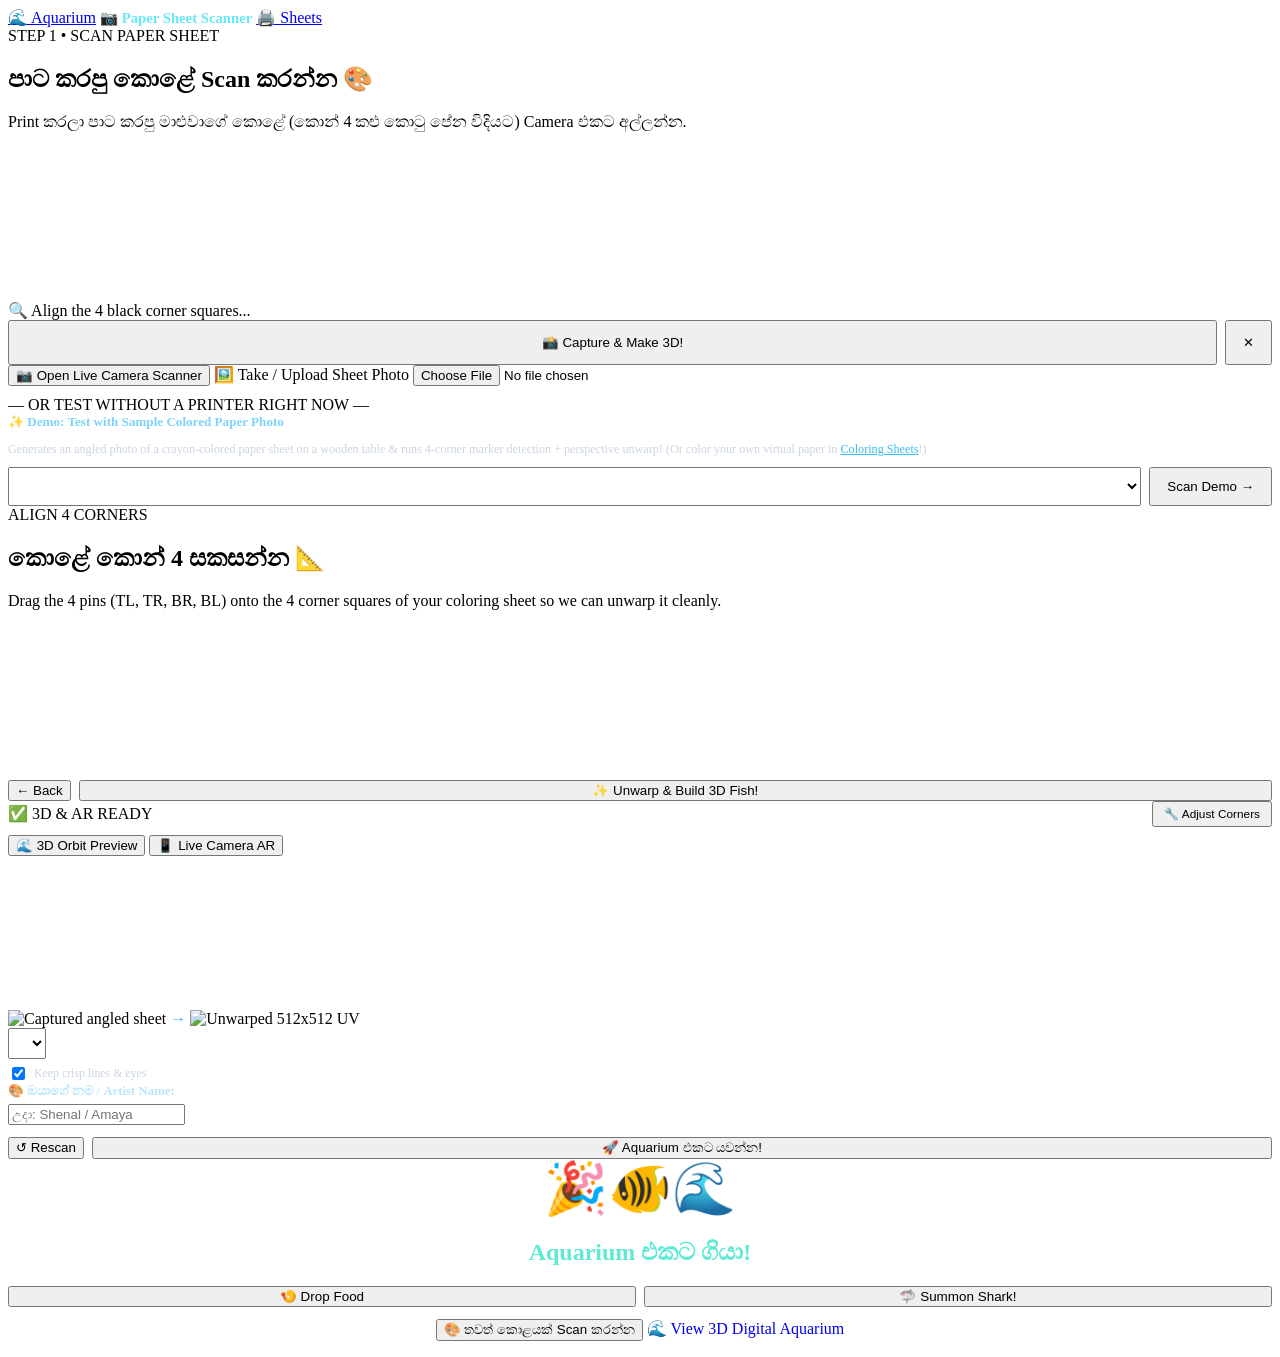
==== scan.html @ a0c0294e "Add files via upload" ====
<!DOCTYPE html>
<html lang="en">
<head>
  <meta charset="UTF-8" />
  <meta name="viewport" content="width=device-width, initial-scale=1.0, maximum-scale=1.0, user-scalable=no" />
  <title>Scan Coloring Sheet • 3D Digital Aquarium</title>
  <link rel="stylesheet" href="./css/styles.css" />
  <script src="./vendor/supabase.js"></script>
  <script type="importmap">
    {
      "imports": {
        "three": "./vendor/three.module.js"
      }
    }
  </script>
</head>
<body class="scanner-body">
  <div class="mobile-shell">
    <!-- Top Mini Navigation -->
    <nav class="sub-topbar">
      <a href="./index.html" class="hud-btn">🌊 Aquarium</a>
      <span style="font-weight: 800; font-size: 0.92rem; color: #67e8f9;">📷 Paper Sheet Scanner</span>
      <a href="./sheets.html" class="hud-btn">🖨️ Sheets</a>
    </nav>

    <!-- STEP 1: CAMERA SCANNER / PHOTO UPLOAD / INSTANT SAMPLE DEMO -->
    <section id="step-capture" class="panel-card">
      <span class="step-badge">STEP 1 • SCAN PAPER SHEET</span>
      <h1 class="panel-title">පාට කරපු කොළේ Scan කරන්න 🎨</h1>
      <p class="panel-desc">
        Print කරලා පාට කරපු මාළුවාගේ කොළේ (කොන් 4 කළු කොටු පේන විදියට) Camera එකට අල්ලන්න.
      </p>

      <!-- Live Camera Box -->
      <div id="camera-live-box" class="hidden">
        <div class="camera-stage">
          <video id="camera-video" playsinline muted autoplay></video>
          <canvas id="camera-overlay"></canvas>
          <div id="live-detect-status" class="detect-banner">
            🔍 Align the 4 black corner squares...
          </div>
        </div>
        <div style="display: flex; gap: 8px;">
          <button id="btn-shutter" class="btn-block btn-gradient-teal" style="flex: 1;">
            📸 Capture &amp; Make 3D!
          </button>
          <button id="btn-stop-camera" class="btn-block btn-outline" style="width: auto; padding: 13px 16px;">
            ✕
          </button>
        </div>
      </div>

      <!-- Idle Camera Launch & Photo Upload Buttons -->
      <div id="camera-idle-box">
        <button id="btn-start-camera" class="btn-block btn-gradient-teal" style="margin-bottom: 10px;">
          📷 Open Live Camera Scanner
        </button>

        <label class="btn-block btn-outline" style="cursor: pointer;">
          🖼️ Take / Upload Sheet Photo
          <input id="file-upload-input" type="file" accept="image/*" capture="environment" class="hidden" />
        </label>
      </div>

      <div class="divider-label">— OR TEST WITHOUT A PRINTER RIGHT NOW —</div>

      <!-- Instant Angled Desk Photo Computer Vision Demo -->
      <div class="sample-box">
        <div style="font-size: 0.82rem; font-weight: 700; color: #7dd3fc; margin-bottom: 6px;">
          ✨ Demo: Test with Sample Colored Paper Photo
        </div>
        <p style="font-size: 0.76rem; color: #cbd5e1; margin-bottom: 10px;">
          Generates an angled photo of a crayon-colored paper sheet on a wooden table &amp; runs 4-corner marker detection + perspective unwarp! (Or color your own virtual paper in <a href="./sheets.html" style="color: #38bdf8;">Coloring Sheets</a>!)
        </p>
        <div style="display: flex; gap: 8px;">
          <select id="sample-species-select" class="select-input" style="flex: 1;"></select>
          <button id="btn-try-sample" class="btn-block btn-gradient-coral" style="width: auto; padding: 10px 16px;">
            Scan Demo →
          </button>
        </div>
      </div>
    </section>

    <!-- STEP 2: INTERACTIVE 4-CORNER PIN CROP FINE-TUNER -->
    <section id="step-crop" class="panel-card hidden">
      <span class="step-badge">ALIGN 4 CORNERS</span>
      <h2 class="panel-title">කොළේ කොන් 4 සකසන්න 📐</h2>
      <p class="panel-desc">
        Drag the 4 pins (TL, TR, BR, BL) onto the 4 corner squares of your coloring sheet so we can unwarp it cleanly.
      </p>
      <canvas id="crop-editor-canvas"></canvas>
      <div style="display: flex; gap: 8px;">
        <button id="btn-back-capture" class="btn-block btn-outline" style="width: auto;">← Back</button>
        <button id="btn-apply-crop" class="btn-block btn-gradient-teal" style="flex: 1;">
          ✨ Unwarp &amp; Build 3D Fish!
        </button>
      </div>
    </section>

    <!-- STEP 3: 3D STUDIO & LIVE PHONE CAMERA AR PREVIEW + SEND TO AQUARIUM -->
    <section id="step-preview" class="panel-card hidden">
      <div style="display: flex; justify-content: space-between; align-items: center; margin-bottom: 8px;">
        <span id="crop-auto-badge" class="step-badge" style="margin-bottom: 0;">✅ 3D &amp; AR READY</span>
        <button id="btn-adjust-corners" class="hud-btn" style="font-size: 0.74rem; padding: 4px 10px;">
          🔧 Adjust Corners
        </button>
      </div>

      <div class="preview-mode-tabs">
        <button id="btn-mode-3d" class="mode-tab active-tab">🌊 3D Orbit Preview</button>
        <button id="btn-mode-ar" class="mode-tab">📱 Live Camera AR</button>
      </div>

      <div class="ar-stage-wrap">
        <video id="ar-bg-video" class="hidden" playsinline muted autoplay></video>
        <div id="preview-3d-stage"></div>
      </div>

      <div class="thumbs-row">
        <img id="source-photo-thumb" alt="Captured angled sheet" title="Detected 4-Corner Paper Photo" />
        <span style="color: #38bdf8; font-weight: 800;">→</span>
        <img id="unwarped-thumb" alt="Unwarped 512x512 UV" title="Perspective-Unwarped UV Texture" />
        <div style="flex: 1; min-width: 0;">
          <select id="species-override-select" class="select-input" style="padding: 6px 8px; font-size: 0.82rem; margin-bottom: 5px;"></select>
          <label style="display: flex; align-items: center; gap: 6px; font-size: 0.74rem; color: #cbd5e1; cursor: pointer;">
            <input id="chk-crisp-ink" type="checkbox" checked />
            Keep crisp lines &amp; eyes
          </label>
        </div>
      </div>

      <div style="margin-bottom: 12px;">
        <label style="display: block; font-size: 0.8rem; font-weight: 700; color: #bae6fd; margin-bottom: 5px;">
          🎨 ඔයාගේ නම / Artist Name:
        </label>
        <input
          id="artist-name-input"
          type="text"
          maxlength="24"
          placeholder="උදා: Shenal / Amaya"
          class="text-input"
        />
      </div>

      <div style="display: flex; gap: 8px;">
        <button id="btn-rescan" class="btn-block btn-outline" style="width: auto;">↺ Rescan</button>
        <button id="btn-send-aquarium" class="btn-block btn-gradient-coral" style="flex: 1;">
          🚀 Aquarium එකට යවන්න!
        </button>
      </div>
    </section>

    <!-- STEP 4: SUCCESS CELEBRATION + REMOTE INTERACTION -->
    <section id="step-sent" class="panel-card hidden" style="text-align: center;">
      <div style="font-size: 3.2rem; margin-bottom: 8px;">🎉🐠🌊</div>
      <h2 class="panel-title" style="color: #5eead4;">Aquarium එකට ගියා!</h2>
      <p id="sent-summary-text" class="panel-desc"></p>

      <div style="display: grid; grid-template-columns: 1fr 1fr; gap: 8px; margin-bottom: 12px;">
        <button id="btn-remote-feed" class="btn-block btn-outline" style="font-size: 0.84rem;">
          🍤 Drop Food
        </button>
        <button id="btn-remote-shark" class="btn-block btn-outline" style="font-size: 0.84rem;">
          🦈 Summon Shark!
        </button>
      </div>

      <button id="btn-scan-another" class="btn-block btn-gradient-teal" style="margin-bottom: 8px;">
        🎨 තවත් කොළයක් Scan කරන්න
      </button>
      <a href="./index.html" class="btn-block btn-outline" style="text-decoration: none;">
        🌊 View 3D Digital Aquarium
      </a>
    </section>
  </div>

  <script type="module" src="./js/scanner.js"></script>
</body>
</html>
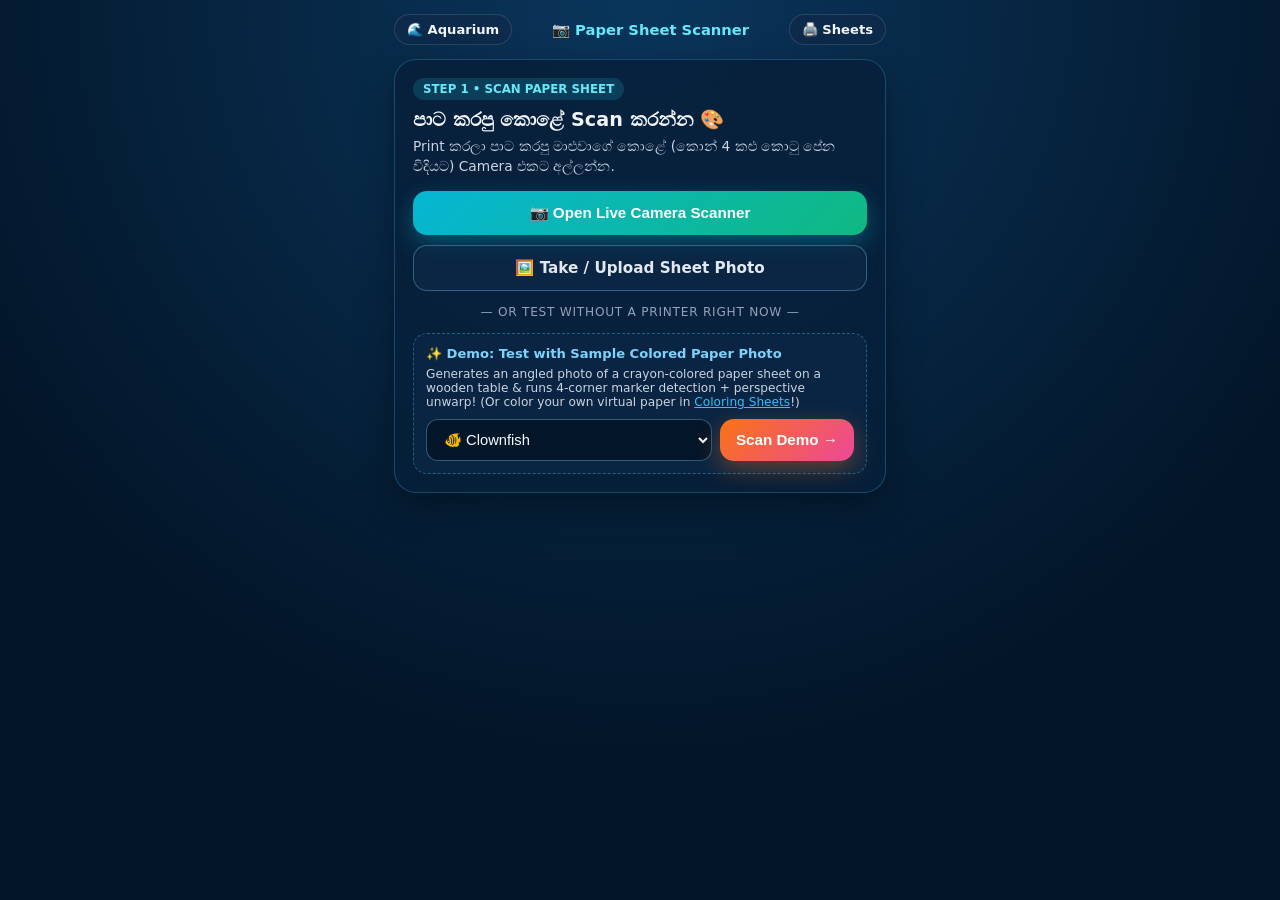
==== commit beee99ac: "Add files via upload" ====
--- a/scan.html
+++ b/scan.html
@@ -99,11 +99,17 @@
 
     <!-- STEP 3: 3D STUDIO & LIVE PHONE CAMERA AR PREVIEW + SEND TO AQUARIUM -->
     <section id="step-preview" class="panel-card hidden">
-      <div style="display: flex; justify-content: space-between; align-items: center; margin-bottom: 8px;">
+      <div style="display: flex; justify-content: space-between; align-items: center; gap: 6px; margin-bottom: 8px;">
         <span id="crop-auto-badge" class="step-badge" style="margin-bottom: 0;">✅ 3D &amp; AR READY</span>
-        <button id="btn-adjust-corners" class="hud-btn" style="font-size: 0.74rem; padding: 4px 10px;">
-          🔧 Adjust Corners
-        </button>
+        <div style="display: flex; gap: 6px;">
+          <button id="btn-test-creature-glb" class="hud-btn" style="font-size: 0.74rem; padding: 4px 9px;" title="Test your own Blender .GLB creature with this scanned UV texture!">
+            📦 Test .GLB
+          </button>
+          <input id="test-creature-glb-input" type="file" accept=".glb,.gltf" class="hidden" />
+          <button id="btn-adjust-corners" class="hud-btn" style="font-size: 0.74rem; padding: 4px 10px;">
+            🔧 Adjust Corners
+          </button>
+        </div>
       </div>
 
       <div class="preview-mode-tabs">
--- a/css/styles.css
+++ b/css/styles.css
@@ -0,0 +1,768 @@
+*, *::before, *::after {
+  box-sizing: border-box;
+  margin: 0;
+  padding: 0;
+}
+
+:root {
+  --bg-deep: #031528;
+  --glass-bg: rgba(6, 28, 52, 0.76);
+  --glass-border: rgba(56, 189, 248, 0.28);
+  --accent-cyan: #22d3ee;
+  --accent-teal: #14b8a6;
+  --accent-coral: #ff6b35;
+  --text-main: #f1f5f9;
+  --text-muted: #94a3b8;
+}
+
+html, body {
+  font-family: 'Inter', system-ui, -apple-system, BlinkMacSystemFont, 'Segoe UI', Roboto, sans-serif;
+  background: var(--bg-deep);
+  color: var(--text-main);
+  -webkit-font-smoothing: antialiased;
+}
+
+.hidden {
+  display: none !important;
+}
+
+/* ==========================================================================
+   1. 3D AQUARIUM FULLSCREEN VIEWPORT & GLASSMORPHIC HUD (index.html)
+   ========================================================================== */
+
+body.aquarium-body {
+  overflow: hidden;
+  width: 100vw;
+  height: 100vh;
+}
+
+#aquarium-canvas-wrap {
+  position: fixed;
+  inset: 0;
+  z-index: 1;
+}
+
+.top-hud {
+  position: fixed;
+  top: 14px;
+  left: 16px;
+  right: 16px;
+  z-index: 20;
+  display: flex;
+  align-items: center;
+  justify-content: space-between;
+  gap: 12px;
+  flex-wrap: wrap;
+  pointer-events: none;
+}
+
+.brand-pill, .hud-actions {
+  pointer-events: auto;
+  background: var(--glass-bg);
+  backdrop-filter: blur(16px);
+  -webkit-backdrop-filter: blur(16px);
+  border: 1px solid var(--glass-border);
+  border-radius: 999px;
+  padding: 8px 16px;
+  display: flex;
+  align-items: center;
+  gap: 10px;
+  box-shadow: 0 10px 30px rgba(0, 0, 0, 0.35);
+}
+
+.hud-actions {
+  padding: 6px 10px;
+  gap: 6px;
+  flex-wrap: wrap;
+}
+
+.live-dot {
+  width: 10px;
+  height: 10px;
+  border-radius: 50%;
+  background: #f59e0b;
+  box-shadow: 0 0 10px #f59e0b;
+}
+
+.live-dot.online {
+  background: #10b981;
+  box-shadow: 0 0 12px #10b981;
+}
+
+.brand-title {
+  font-weight: 700;
+  font-size: 0.98rem;
+  letter-spacing: -0.01em;
+}
+
+.count-badge {
+  background: rgba(34, 211, 238, 0.16);
+  color: #67e8f9;
+  border: 1px solid rgba(34, 211, 238, 0.35);
+  border-radius: 999px;
+  padding: 3px 10px;
+  font-size: 0.78rem;
+  font-weight: 600;
+}
+
+.hud-btn {
+  appearance: none;
+  border: 1px solid rgba(148, 163, 184, 0.22);
+  background: rgba(15, 42, 74, 0.75);
+  color: var(--text-main);
+  font-size: 0.82rem;
+  font-weight: 600;
+  padding: 7px 12px;
+  border-radius: 999px;
+  cursor: pointer;
+  transition: all 0.18s ease;
+  text-decoration: none;
+  display: inline-flex;
+  align-items: center;
+  gap: 5px;
+}
+
+.hud-btn:hover {
+  background: rgba(34, 211, 238, 0.22);
+  border-color: rgba(34, 211, 238, 0.6);
+  transform: translateY(-1px);
+}
+
+.hud-btn.primary-cta {
+  background: linear-gradient(135deg, #06b6d4, #2563eb);
+  border-color: rgba(125, 211, 252, 0.6);
+  color: #ffffff;
+}
+
+.hud-btn.secondary-cta {
+  background: linear-gradient(135deg, #f97316, #ec4899);
+  border-color: rgba(253, 186, 116, 0.55);
+  color: #ffffff;
+}
+
+.hud-btn.active-pill {
+  border-color: #2dd4bf;
+  background: rgba(20, 184, 166, 0.24);
+  color: #99f6e4;
+}
+
+/* Celebratory New Fish Arrival Toast */
+.arrival-toast {
+  position: fixed;
+  top: 78px;
+  left: 50%;
+  transform: translateX(-50%) translateY(-28px) scale(0.94);
+  opacity: 0;
+  pointer-events: none;
+  z-index: 35;
+  background: linear-gradient(135deg, rgba(6, 78, 99, 0.94), rgba(15, 23, 42, 0.94));
+  border: 1.5px solid rgba(45, 212, 191, 0.75);
+  border-radius: 20px;
+  padding: 12px 22px;
+  display: flex;
+  align-items: center;
+  gap: 14px;
+  box-shadow: 0 18px 42px rgba(0, 0, 0, 0.5), 0 0 28px rgba(45, 212, 191, 0.35);
+  transition: all 0.38s cubic-bezier(0.16, 1, 0.3, 1);
+}
+
+.arrival-toast.visible {
+  opacity: 1;
+  transform: translateX(-50%) translateY(0) scale(1);
+}
+
+.toast-emoji {
+  font-size: 2.2rem;
+}
+
+.toast-title {
+  font-weight: 700;
+  font-size: 1rem;
+  color: #5eead4;
+}
+
+.toast-sub {
+  font-size: 0.88rem;
+  color: #e2e8f0;
+  margin-top: 2px;
+}
+
+/* Bottom-Right Exhibition QR Card */
+.qr-card {
+  position: fixed;
+  right: 18px;
+  bottom: 18px;
+  z-index: 20;
+  width: 224px;
+  background: var(--glass-bg);
+  backdrop-filter: blur(18px);
+  -webkit-backdrop-filter: blur(18px);
+  border: 1px solid var(--glass-border);
+  border-radius: 20px;
+  padding: 14px;
+  text-align: center;
+  box-shadow: 0 14px 36px rgba(0, 0, 0, 0.45);
+  transition: transform 0.25s ease;
+}
+
+.qr-card.minimized .qr-body {
+  display: none;
+}
+
+.qr-header {
+  display: flex;
+  align-items: center;
+  justify-content: space-between;
+  font-size: 0.82rem;
+  font-weight: 700;
+  color: #67e8f9;
+  margin-bottom: 8px;
+}
+
+.qr-card.minimized .qr-header {
+  margin-bottom: 0;
+}
+
+.qr-toggle-btn {
+  background: transparent;
+  border: none;
+  color: #94a3b8;
+  cursor: pointer;
+  font-size: 0.85rem;
+}
+
+.qr-img-box {
+  background: #ffffff;
+  border-radius: 14px;
+  padding: 8px;
+  width: 148px;
+  height: 148px;
+  margin: 0 auto 8px;
+  display: flex;
+  align-items: center;
+  justify-content: center;
+}
+
+.qr-img-box img {
+  width: 100%;
+  height: 100%;
+  display: block;
+}
+
+.qr-caption {
+  font-size: 0.76rem;
+  color: #cbd5e1;
+  line-height: 1.35;
+}
+
+.qr-url {
+  margin-top: 5px;
+  font-size: 0.68rem;
+  color: #38bdf8;
+  word-break: break-all;
+}
+
+/* Hint pill bottom-left */
+.tank-hint-pill {
+  position: fixed;
+  left: 18px;
+  bottom: 18px;
+  z-index: 18;
+  background: rgba(6, 28, 52, 0.68);
+  backdrop-filter: blur(12px);
+  border: 1px solid rgba(56, 189, 248, 0.22);
+  border-radius: 999px;
+  padding: 8px 15px;
+  font-size: 0.78rem;
+  color: #cbd5e1;
+  pointer-events: none;
+}
+
+/* Creature Inspect Spotlight Card */
+.inspect-card {
+  position: fixed;
+  left: 50%;
+  bottom: 26px;
+  transform: translateX(-50%);
+  z-index: 30;
+  background: rgba(7, 30, 56, 0.92);
+  backdrop-filter: blur(18px);
+  border: 1px solid rgba(45, 212, 191, 0.55);
+  border-radius: 20px;
+  padding: 14px 18px;
+  display: flex;
+  align-items: center;
+  gap: 14px;
+  box-shadow: 0 18px 40px rgba(0, 0, 0, 0.55);
+  max-width: 420px;
+}
+
+.inspect-card img {
+  width: 74px;
+  height: 74px;
+  border-radius: 12px;
+  background: #ffffff;
+  object-fit: cover;
+  border: 2px solid #2dd4bf;
+}
+
+.inspect-close {
+  background: rgba(255, 255, 255, 0.1);
+  border: none;
+  color: #fff;
+  width: 28px;
+  height: 28px;
+  border-radius: 50%;
+  cursor: pointer;
+  margin-left: auto;
+}
+
+/* Split-Screen Studio Drawer for Single-Screen Testing */
+.studio-drawer {
+  position: fixed;
+  top: 68px;
+  right: 16px;
+  bottom: 16px;
+  width: min(440px, calc(100vw - 32px));
+  z-index: 40;
+  background: rgba(6, 22, 42, 0.96);
+  border: 1px solid rgba(56, 189, 248, 0.45);
+  border-radius: 22px;
+  display: flex;
+  flex-direction: column;
+  overflow: hidden;
+  box-shadow: -12px 20px 50px rgba(0, 0, 0, 0.6);
+}
+
+.drawer-header {
+  padding: 10px 14px;
+  background: rgba(12, 38, 68, 0.95);
+  border-bottom: 1px solid rgba(56, 189, 248, 0.25);
+  display: flex;
+  align-items: center;
+  justify-content: space-between;
+  font-size: 0.86rem;
+  font-weight: 700;
+}
+
+.studio-drawer iframe {
+  flex: 1;
+  width: 100%;
+  border: none;
+  background: #04182e;
+}
+
+/* ==========================================================================
+   2. MOBILE PAPER SCANNER & 3D/AR PREVIEW (scan.html)
+   ========================================================================== */
+
+body.scanner-body {
+  min-height: 100vh;
+  background: radial-gradient(circle at top, #0a365c 0%, #031528 70%);
+  padding-bottom: 40px;
+}
+
+.mobile-shell {
+  max-width: 520px;
+  margin: 0 auto;
+  padding: 14px;
+}
+
+.sub-topbar {
+  display: flex;
+  align-items: center;
+  justify-content: space-between;
+  gap: 8px;
+  margin-bottom: 14px;
+}
+
+.panel-card {
+  background: rgba(8, 31, 58, 0.84);
+  backdrop-filter: blur(14px);
+  border: 1px solid rgba(56, 189, 248, 0.28);
+  border-radius: 22px;
+  padding: 18px;
+  box-shadow: 0 14px 35px rgba(0, 0, 0, 0.35);
+}
+
+.step-badge {
+  display: inline-block;
+  background: rgba(34, 211, 238, 0.16);
+  color: #67e8f9;
+  font-size: 0.74rem;
+  font-weight: 700;
+  padding: 4px 10px;
+  border-radius: 999px;
+  margin-bottom: 8px;
+}
+
+.panel-title {
+  font-size: 1.2rem;
+  font-weight: 800;
+  margin-bottom: 6px;
+}
+
+.panel-desc {
+  font-size: 0.86rem;
+  color: #cbd5e1;
+  line-height: 1.45;
+  margin-bottom: 14px;
+}
+
+.camera-stage {
+  position: relative;
+  width: 100%;
+  border-radius: 16px;
+  overflow: hidden;
+  background: #020d1a;
+  border: 1.5px solid rgba(56, 189, 248, 0.35);
+  margin-bottom: 14px;
+}
+
+.camera-stage video {
+  width: 100%;
+  display: block;
+  max-height: 380px;
+  object-fit: cover;
+}
+
+.camera-stage canvas {
+  position: absolute;
+  inset: 0;
+  width: 100%;
+  height: 100%;
+  pointer-events: none;
+}
+
+.detect-banner {
+  position: absolute;
+  top: 10px;
+  left: 10px;
+  right: 10px;
+  background: rgba(15, 23, 42, 0.82);
+  color: #e2e8f0;
+  font-size: 0.78rem;
+  font-weight: 600;
+  padding: 7px 12px;
+  border-radius: 999px;
+  text-align: center;
+  border: 1px solid rgba(148, 163, 184, 0.3);
+}
+
+.detect-banner.locked {
+  background: rgba(6, 78, 59, 0.92);
+  border-color: #34d399;
+  color: #a7f3d0;
+}
+
+.btn-block {
+  width: 100%;
+  padding: 13px 16px;
+  border-radius: 14px;
+  border: none;
+  font-size: 0.95rem;
+  font-weight: 700;
+  cursor: pointer;
+  display: flex;
+  align-items: center;
+  justify-content: center;
+  gap: 8px;
+  transition: transform 0.15s ease, opacity 0.15s ease;
+}
+
+.btn-block:active {
+  transform: scale(0.98);
+}
+
+.btn-gradient-teal {
+  background: linear-gradient(135deg, #06b6d4, #10b981);
+  color: #ffffff;
+  box-shadow: 0 8px 22px rgba(6, 182, 212, 0.35);
+}
+
+.btn-gradient-coral {
+  background: linear-gradient(135deg, #f97316, #ec4899);
+  color: #ffffff;
+  box-shadow: 0 8px 24px rgba(249, 115, 22, 0.38);
+}
+
+.btn-outline {
+  background: rgba(15, 42, 74, 0.65);
+  border: 1px solid rgba(125, 211, 252, 0.35);
+  color: #e2e8f0;
+}
+
+.divider-label {
+  text-align: center;
+  font-size: 0.76rem;
+  color: #94a3b8;
+  margin: 14px 0;
+  text-transform: uppercase;
+  letter-spacing: 0.06em;
+}
+
+.sample-box {
+  background: rgba(12, 42, 74, 0.6);
+  border: 1px dashed rgba(56, 189, 248, 0.4);
+  border-radius: 14px;
+  padding: 12px;
+  margin-top: 12px;
+}
+
+.select-input, .text-input {
+  width: 100%;
+  padding: 11px 13px;
+  border-radius: 12px;
+  border: 1px solid rgba(125, 211, 252, 0.35);
+  background: rgba(4, 20, 38, 0.85);
+  color: #f8fafc;
+  font-size: 0.92rem;
+}
+
+/* 3D / Live Camera WebAR Stage */
+.preview-mode-tabs {
+  display: grid;
+  grid-template-columns: 1fr 1fr;
+  gap: 8px;
+  margin-bottom: 10px;
+}
+
+.mode-tab {
+  padding: 9px 10px;
+  border-radius: 12px;
+  border: 1px solid rgba(125, 211, 252, 0.25);
+  background: rgba(4, 20, 38, 0.7);
+  color: #cbd5e1;
+  font-weight: 700;
+  font-size: 0.82rem;
+  cursor: pointer;
+}
+
+.mode-tab.active-tab {
+  background: linear-gradient(135deg, #0284c7, #0d9488);
+  border-color: #5eead4;
+  color: #ffffff;
+}
+
+.ar-stage-wrap {
+  position: relative;
+  width: 100%;
+  height: 290px;
+  border-radius: 16px;
+  overflow: hidden;
+  border: 1.5px solid rgba(45, 212, 191, 0.45);
+  background: radial-gradient(circle at center, #0c4a6e, #04182e);
+  margin-bottom: 12px;
+}
+
+#ar-bg-video {
+  position: absolute;
+  inset: 0;
+  width: 100%;
+  height: 100%;
+  object-fit: cover;
+  z-index: 1;
+}
+
+#preview-3d-stage {
+  position: absolute;
+  inset: 0;
+  z-index: 2;
+}
+
+.thumbs-row {
+  display: flex;
+  align-items: center;
+  gap: 10px;
+  background: rgba(4, 20, 38, 0.65);
+  padding: 8px 10px;
+  border-radius: 12px;
+  margin-bottom: 12px;
+}
+
+.thumbs-row img {
+  width: 54px;
+  height: 54px;
+  border-radius: 8px;
+  object-fit: cover;
+  background: #fff;
+  border: 1px solid rgba(125, 211, 252, 0.4);
+}
+
+#crop-editor-canvas {
+  width: 100%;
+  border-radius: 14px;
+  border: 1.5px solid #2dd4bf;
+  touch-action: none;
+  display: block;
+  margin-bottom: 12px;
+}
+
+/* ==========================================================================
+   3. PRINTABLE A4 COLORING SHEETS & VIRTUAL CRAYON TESTER (sheets.html)
+   ========================================================================== */
+
+body.sheets-body {
+  min-height: 100vh;
+  background: radial-gradient(circle at top, #0a365c 0%, #031528 75%);
+  padding: 18px 14px 50px;
+}
+
+.sheets-container {
+  max-width: 880px;
+  margin: 0 auto;
+}
+
+.species-tabs {
+  display: flex;
+  gap: 8px;
+  flex-wrap: wrap;
+  margin: 14px 0;
+}
+
+.species-tab {
+  padding: 9px 15px;
+  border-radius: 999px;
+  border: 1px solid rgba(125, 211, 252, 0.3);
+  background: rgba(8, 31, 58, 0.8);
+  color: #e2e8f0;
+  font-weight: 600;
+  font-size: 0.86rem;
+  cursor: pointer;
+  display: inline-flex;
+  align-items: center;
+  gap: 6px;
+}
+
+.species-tab.active {
+  background: linear-gradient(135deg, #06b6d4, #2563eb);
+  border-color: #7dd3fc;
+  color: #ffffff;
+}
+
+.crayon-toolbar {
+  background: rgba(8, 31, 58, 0.9);
+  border: 1px solid rgba(45, 212, 191, 0.45);
+  border-radius: 18px;
+  padding: 12px 16px;
+  margin-bottom: 16px;
+  display: flex;
+  flex-wrap: wrap;
+  align-items: center;
+  gap: 12px;
+}
+
+.swatches-wrap {
+  display: flex;
+  gap: 7px;
+  flex-wrap: wrap;
+}
+
+.swatch-btn {
+  width: 28px;
+  height: 28px;
+  border-radius: 50%;
+  border: 2px solid rgba(255, 255, 255, 0.4);
+  cursor: pointer;
+  transition: transform 0.12s ease;
+}
+
+.swatch-btn.selected {
+  transform: scale(1.22);
+  border-color: #ffffff;
+  box-shadow: 0 0 0 3px #22d3ee;
+}
+
+/* Printable White A4 Paper Card */
+.a4-paper-sheet {
+  background: #ffffff;
+  color: #0f172a;
+  max-width: 680px;
+  margin: 0 auto;
+  border-radius: 16px;
+  padding: 26px 28px;
+  box-shadow: 0 22px 55px rgba(0, 0, 0, 0.55);
+}
+
+.sheet-top-row {
+  display: flex;
+  align-items: center;
+  justify-content: space-between;
+  gap: 16px;
+  border-bottom: 2px solid #e2e8f0;
+  padding-bottom: 12px;
+  margin-bottom: 14px;
+}
+
+.sheet-brand {
+  font-size: 1.25rem;
+  font-weight: 800;
+  color: #0f172a;
+}
+
+.sheet-steps {
+  font-size: 0.8rem;
+  color: #475569;
+  margin-top: 4px;
+  line-height: 1.4;
+}
+
+.sheet-qr-box {
+  text-align: center;
+  flex-shrink: 0;
+}
+
+.sheet-qr-box img {
+  width: 74px;
+  height: 74px;
+  display: block;
+  margin: 0 auto;
+}
+
+.sheet-qr-box span {
+  font-size: 0.65rem;
+  font-weight: 700;
+  color: #334155;
+}
+
+#sheet-frame-canvas {
+  width: 100%;
+  max-width: 580px;
+  aspect-ratio: 1 / 1;
+  display: block;
+  margin: 0 auto;
+  touch-action: none;
+}
+
+.sheet-footer-row {
+  margin-top: 14px;
+  padding-top: 10px;
+  border-top: 2px dashed #cbd5e1;
+  display: flex;
+  align-items: center;
+  justify-content: space-between;
+  font-size: 0.88rem;
+  font-weight: 700;
+  color: #334155;
+}
+
+/* Clean A4 Print Media Query! */
+@media print {
+  @page {
+    size: A4 portrait;
+    margin: 10mm;
+  }
+  body.sheets-body {
+    background: #ffffff !important;
+    padding: 0 !important;
+  }
+  .no-print {
+    display: none !important;
+  }
+  .a4-paper-sheet {
+    box-shadow: none !important;
+    border-radius: 0 !important;
+    padding: 6mm !important;
+    max-width: 100% !important;
+  }
+}
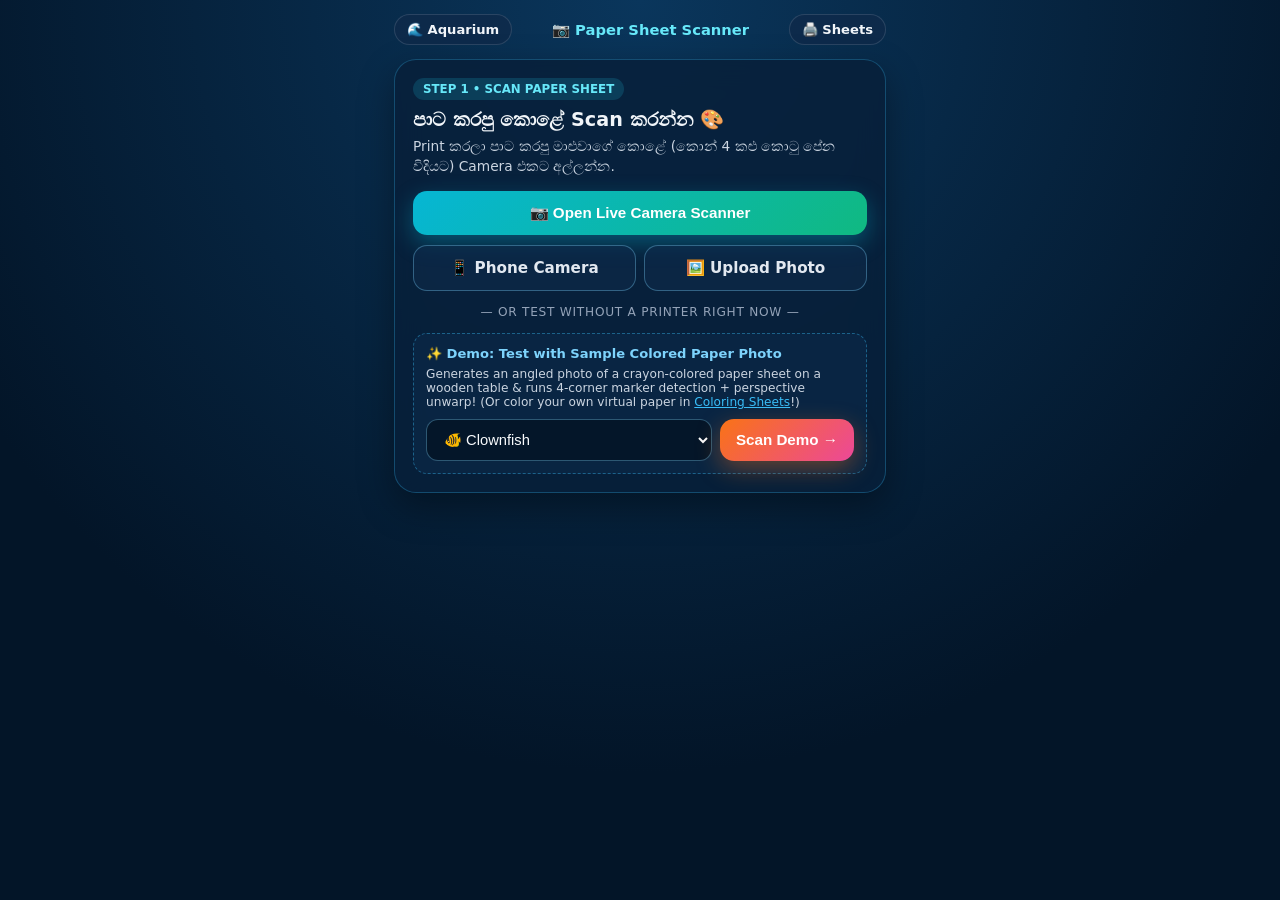
==== commit e2f1050c: "Add files via upload" ====
--- a/scan.html
+++ b/scan.html
@@ -34,7 +34,7 @@
       <!-- Live Camera Box -->
       <div id="camera-live-box" class="hidden">
         <div class="camera-stage">
-          <video id="camera-video" playsinline muted autoplay></video>
+          <video id="camera-video" playsinline webkit-playsinline muted autoplay></video>
           <canvas id="camera-overlay"></canvas>
           <div id="live-detect-status" class="detect-banner">
             🔍 Align the 4 black corner squares...
@@ -44,7 +44,10 @@
           <button id="btn-shutter" class="btn-block btn-gradient-teal" style="flex: 1;">
             📸 Capture &amp; Make 3D!
           </button>
-          <button id="btn-stop-camera" class="btn-block btn-outline" style="width: auto; padding: 13px 16px;">
+          <button id="btn-switch-camera" class="btn-block btn-outline" style="width: auto; padding: 13px 14px;" title="Switch / Flip Camera">
+            🔄
+          </button>
+          <button id="btn-stop-camera" class="btn-block btn-outline" style="width: auto; padding: 13px 16px;" title="Close Camera">
             ✕
           </button>
         </div>
@@ -56,10 +59,25 @@
           📷 Open Live Camera Scanner
         </button>
 
-        <label class="btn-block btn-outline" style="cursor: pointer;">
-          🖼️ Take / Upload Sheet Photo
-          <input id="file-upload-input" type="file" accept="image/*" capture="environment" class="hidden" />
-        </label>
+        <div id="camera-error-box" class="hidden" style="margin-bottom: 12px; padding: 12px 14px; border-radius: 12px; background: rgba(239, 68, 68, 0.14); border: 1px solid rgba(248, 113, 113, 0.45); color: #fecaca; font-size: 0.8rem; line-height: 1.45;">
+          <div id="camera-error-text" style="margin-bottom: 8px;"></div>
+          <div style="display: flex; gap: 8px; flex-wrap: wrap;">
+            <a href="./scan.html" target="_blank" rel="noopener" class="hud-btn" style="text-decoration: none; padding: 6px 12px; font-size: 0.76rem; background: rgba(56, 189, 248, 0.22); border-color: rgba(56, 189, 248, 0.5); color: #e0f2fe;">
+              ↗ Open Scanner in Full Tab
+            </a>
+          </div>
+        </div>
+
+        <div style="display: flex; gap: 8px;">
+          <label class="btn-block btn-outline" style="cursor: pointer; flex: 1; text-align: center;">
+            📱 Phone Camera
+            <input id="camera-capture-input" type="file" accept="image/*" capture="environment" class="hidden" />
+          </label>
+          <label class="btn-block btn-outline" style="cursor: pointer; flex: 1; text-align: center;">
+            🖼️ Upload Photo
+            <input id="file-upload-input" type="file" accept="image/*" class="hidden" />
+          </label>
+        </div>
       </div>
 
       <div class="divider-label">— OR TEST WITHOUT A PRINTER RIGHT NOW —</div>
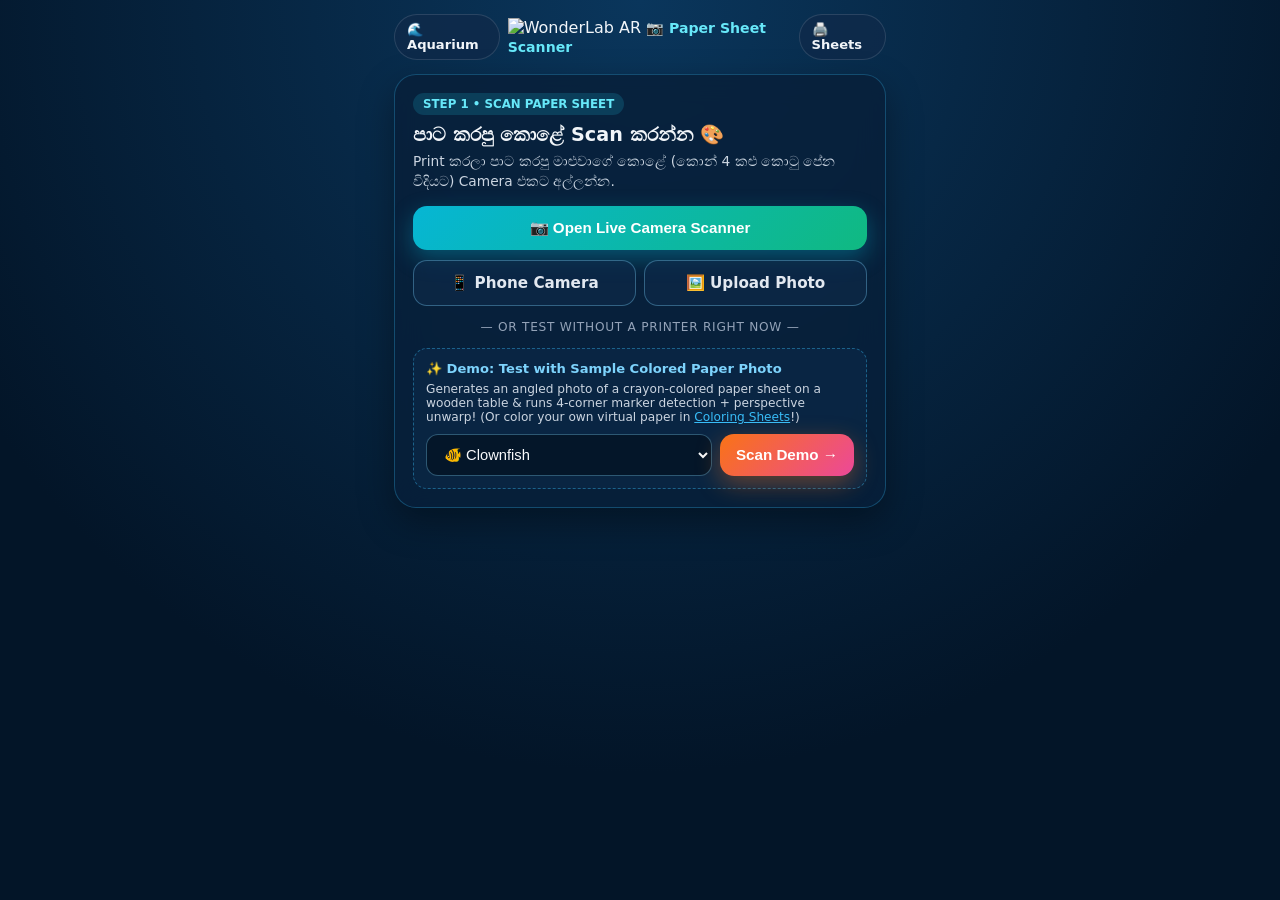
==== commit 77ee1e61: "Add files via upload" ====
--- a/scan.html
+++ b/scan.html
@@ -19,7 +19,10 @@
     <!-- Top Mini Navigation -->
     <nav class="sub-topbar">
       <a href="./index.html" class="hud-btn">🌊 Aquarium</a>
-      <span style="font-weight: 800; font-size: 0.92rem; color: #67e8f9;">📷 Paper Sheet Scanner</span>
+      <div class="sub-brand">
+        <img src="./assets/wonderlab-ar-logo.png" alt="WonderLab AR" class="brand-logo sub-logo" />
+        <span style="font-weight: 800; font-size: 0.88rem; color: #67e8f9;">📷 Paper Sheet Scanner</span>
+      </div>
       <a href="./sheets.html" class="hud-btn">🖨️ Sheets</a>
     </nav>
 
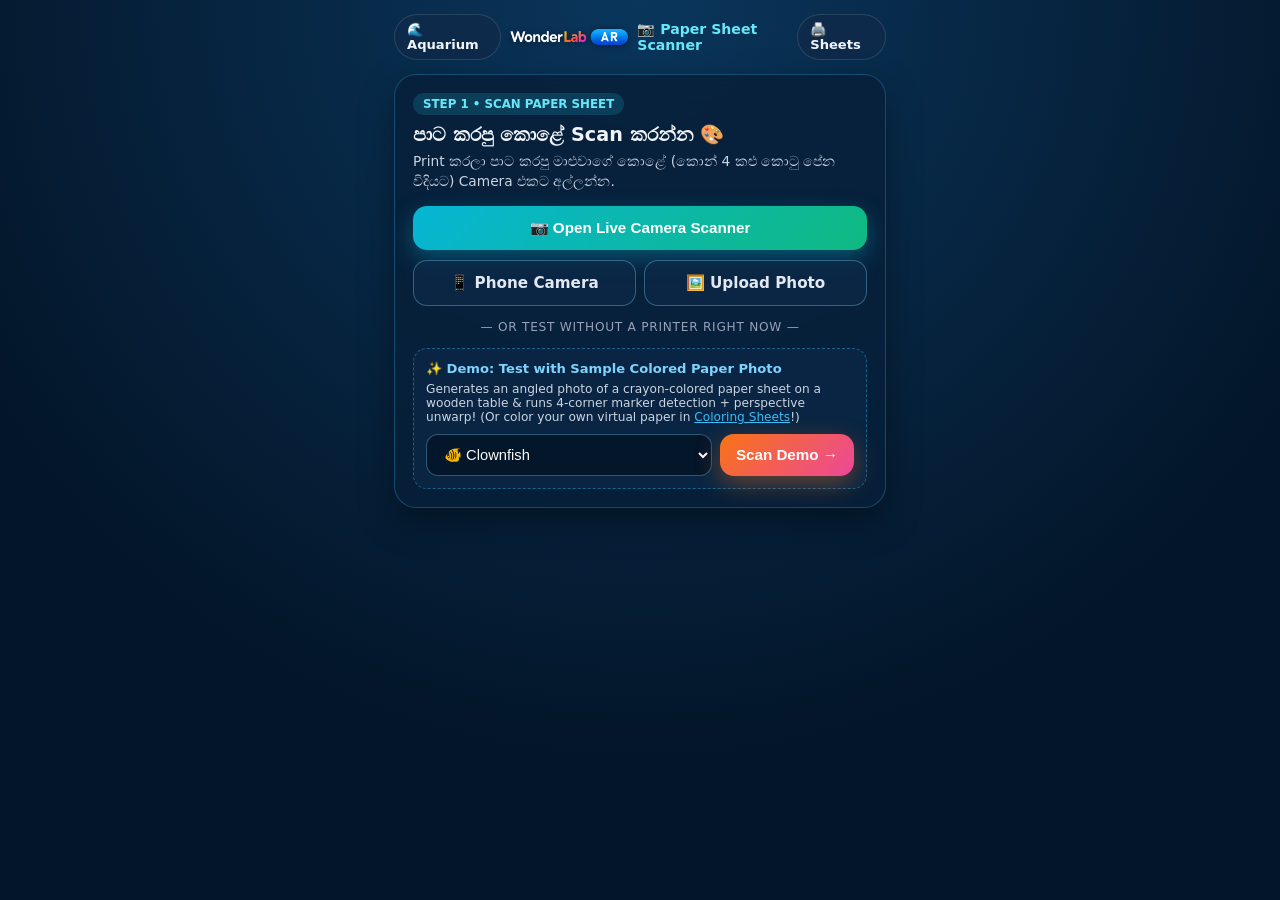
==== commit 749f0770: "Add files via upload" ====
--- a/scan.html
+++ b/scan.html
@@ -4,7 +4,7 @@
   <meta charset="UTF-8" />
   <meta name="viewport" content="width=device-width, initial-scale=1.0, maximum-scale=1.0, user-scalable=no" />
   <title>Scan Coloring Sheet • 3D Digital Aquarium</title>
-  <link rel="stylesheet" href="./css/styles.css" />
+  <link rel="stylesheet" href="./css/styles.css?v=2" />
   <script src="./vendor/supabase.js"></script>
   <script type="importmap">
     {
@@ -201,6 +201,6 @@
     </section>
   </div>
 
-  <script type="module" src="./js/scanner.js"></script>
+  <script type="module" src="./js/scanner.js?v=2"></script>
 </body>
 </html>
--- a/css/styles.css
+++ b/css/styles.css
@@ -103,6 +103,83 @@
   padding: 3px 10px;
   font-size: 0.78rem;
   font-weight: 600;
+}
+
+/* WonderLab AR Brand Logo */
+.brand-logo {
+  height: 26px;
+  width: auto;
+  max-width: 150px;
+  object-fit: contain;
+  display: block;
+  filter: drop-shadow(0 1px 3px rgba(0, 0, 0, 0.45));
+}
+
+.sub-logo {
+  height: 20px;
+  max-width: 120px;
+}
+
+.sub-brand {
+  display: flex;
+  align-items: center;
+  gap: 8px;
+  pointer-events: auto;
+}
+
+/* ==========================================================================
+   TOP BAR COMPACT STYLING & MINIMIZE STATE
+   ========================================================================== */
+
+.top-hud {
+  transition: top 0.28s cubic-bezier(0.16, 1, 0.3, 1), opacity 0.28s ease;
+}
+
+.top-hud.collapsed {
+  top: 10px;
+  left: 10px;
+  right: auto;
+  pointer-events: auto;
+}
+
+.top-hud.collapsed .brand-pill,
+.top-hud.collapsed .hud-actions .hud-btn {
+  display: none !important;
+}
+
+.top-hud.collapsed .hud-actions {
+  background: var(--glass-bg);
+  border-radius: 999px;
+  padding: 4px 10px;
+  gap: 0;
+}
+
+.top-hud.collapsed .hud-actions .hud-collapse-btn {
+  display: inline-flex !important;
+  font-size: 1rem;
+  padding: 4px 11px;
+}
+
+/* Compact glass buttons */
+.top-hud .hud-btn {
+  font-size: 0.78rem;
+  font-weight: 700;
+  padding: 5px 10px;
+  gap: 4px;
+}
+
+.top-hud .brand-pill {
+  padding: 6px 14px 6px 10px;
+  gap: 8px;
+}
+
+.top-hud .brand-title {
+  font-size: 0.92rem;
+}
+
+.hud-collapse-btn {
+  font-size: 0.82rem;
+  padding: 5px 9px;
 }
 
 .hud-btn {
